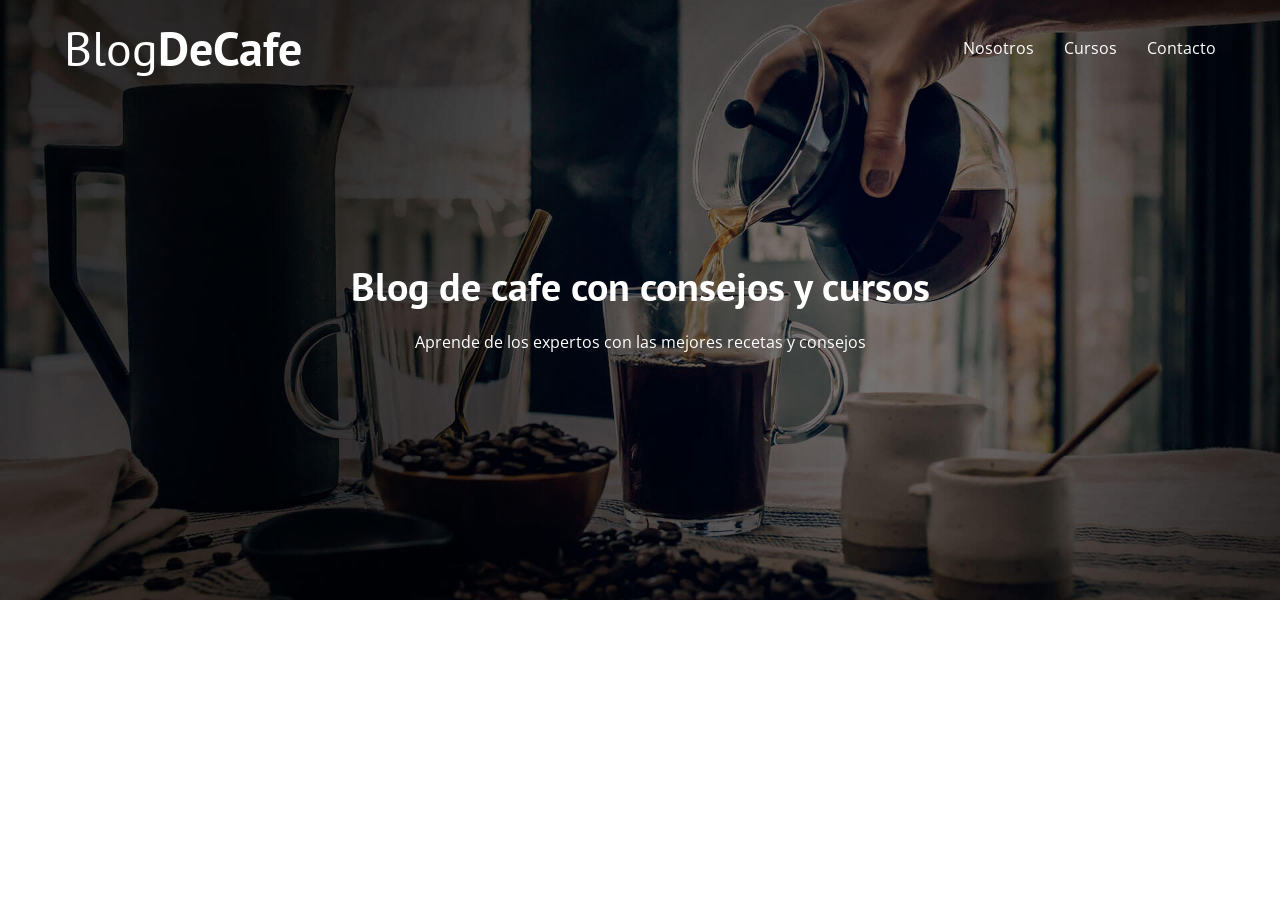
==== index.html @ f1bd3862 "practica front end blog de de cafe" ====
<!DOCTYPE html>
<html lang="en">
<head>
    <meta charset="UTF-8">
    <meta name="viewport" content="width=device-width, initial-scale=1.0">
    <title>BlogDeCafe </title>

    <!-- normalizer -->
    <link rel="stylesheet" href="css/normalize.css">

    <!-- fonts  -->
    <link rel="preconnect" href="https://fonts.googleapis.com">
    <link rel="preconnect" href="https://fonts.gstatic.com" crossorigin>
    <link href="https://fonts.googleapis.com/css2?family=Open+Sans:ital@0;1&family=PT+Sans:wght@400;700&display=swap" rel="stylesheet">

    <!-- css main style -->
    <link rel="stylesheet" href="css/style.css">
</head>
<body>
    <!-- header -->
    <header class="header">
        <div class="contenedor">
            <div class="barra">
                <!-- bloque de logo -->
                <a class="logo " href="index.html">
                    <h1 class="logo__nombre no-margin center-text">Blog<span class="logo__bold">DeCafe</span> </h1>
                </a>

                <!-- bloque de enlaces -->
                <nav class="navegacion">
                    <a href="nosotros.html" class="navegacion__enlaces">Nosotros</a>
                    <a href="cursos.html" class="navegacion__enlaces">Cursos</a>
                    <a href="contacto.html" class="navegacion__enlaces">Contacto</a>
                </nav>
            </div>
        </div>
        <div class="header__texto">
            <h2 class="no-margin">Blog de cafe con consejos y cursos</h2>
            <p class="no-margin">Aprende de los expertos con las mejores recetas y consejos</p>
        </div>
    </header>
    <!-- header -->
</body>
</html>
---- css/style.css ----
:root {

    /* Fuentes para  */
    --fuenteHeading: 'PT Sans', sans serif;
    --fuenteParrafos:'Open Sans', sans serif;

    /*colores */

    --colorPrimario : #412D15;
    --blanco:#fff;
    --negro:#000;
}
/* estilizacion primaria */
html{
    box-sizing: border-box;
    font-size: 62.5%; /* para que 1 rem sea igual a 19 ox */
}
 *, *:before, *:after {
    box-sizing: inherit;
 }

body {
    font-family: var(--fuenteParrafos);
    font-size: 16px;
    line-height:2;
}

/*globale*/

.contenedor{
    max-width: 120rem;
    width: 90%;
    margin: 0 auto;
}
a {
    text-decoration: none;
}

h1 , h2 , h3 , h4{
    font-family: var(--fuenteHeading);
}
h1 {
    font-size: 4.8rem;
}
h2 {
    font-size: 4rem;
}
h3 {
    font-size: 3.2rem;
}
h4 {
    font-size: 2.8rem;
}

img {
    max-width: 100%;
}

/* Utilidades */

.no-margin{
    margin: 0;
}
.no-padding{
    padding: 0;
}
.center-text{
    text-align: center;
}

/* main */

/* header */
.header{
    background-image: url(../img/banner.jpg);
    height: 60rem;
    background-size: cover;
    background-repeat: no-repeat;
    background-position: center center;
}
.header__texto{
    color: var(--blanco);
    text-align: center;
    margin-top: 5rem;
}
@media (min-width: 768px) {
    .header__texto{
        margin-top: 15rem;
    }
}
@media (min-width: 768px) {
    .barra{
        display: flex;
        justify-content: space-between;
        align-items: center;
    }
}
.logo{
    color:  var(--blanco);
}
.logo__nombre{
    font-weight: 400;
}
.logo__bold{
    font-weight: 700;
}
@media (min-width: 768px) {
    .navegacion{
        display: flex;
        column-gap: 3rem;
    }
}
.navegacion__enlaces{
    display: block;
    text-align: center;
    font-size: 1.6rem;
    color: var(--blanco);
    border-bottom: none;
}
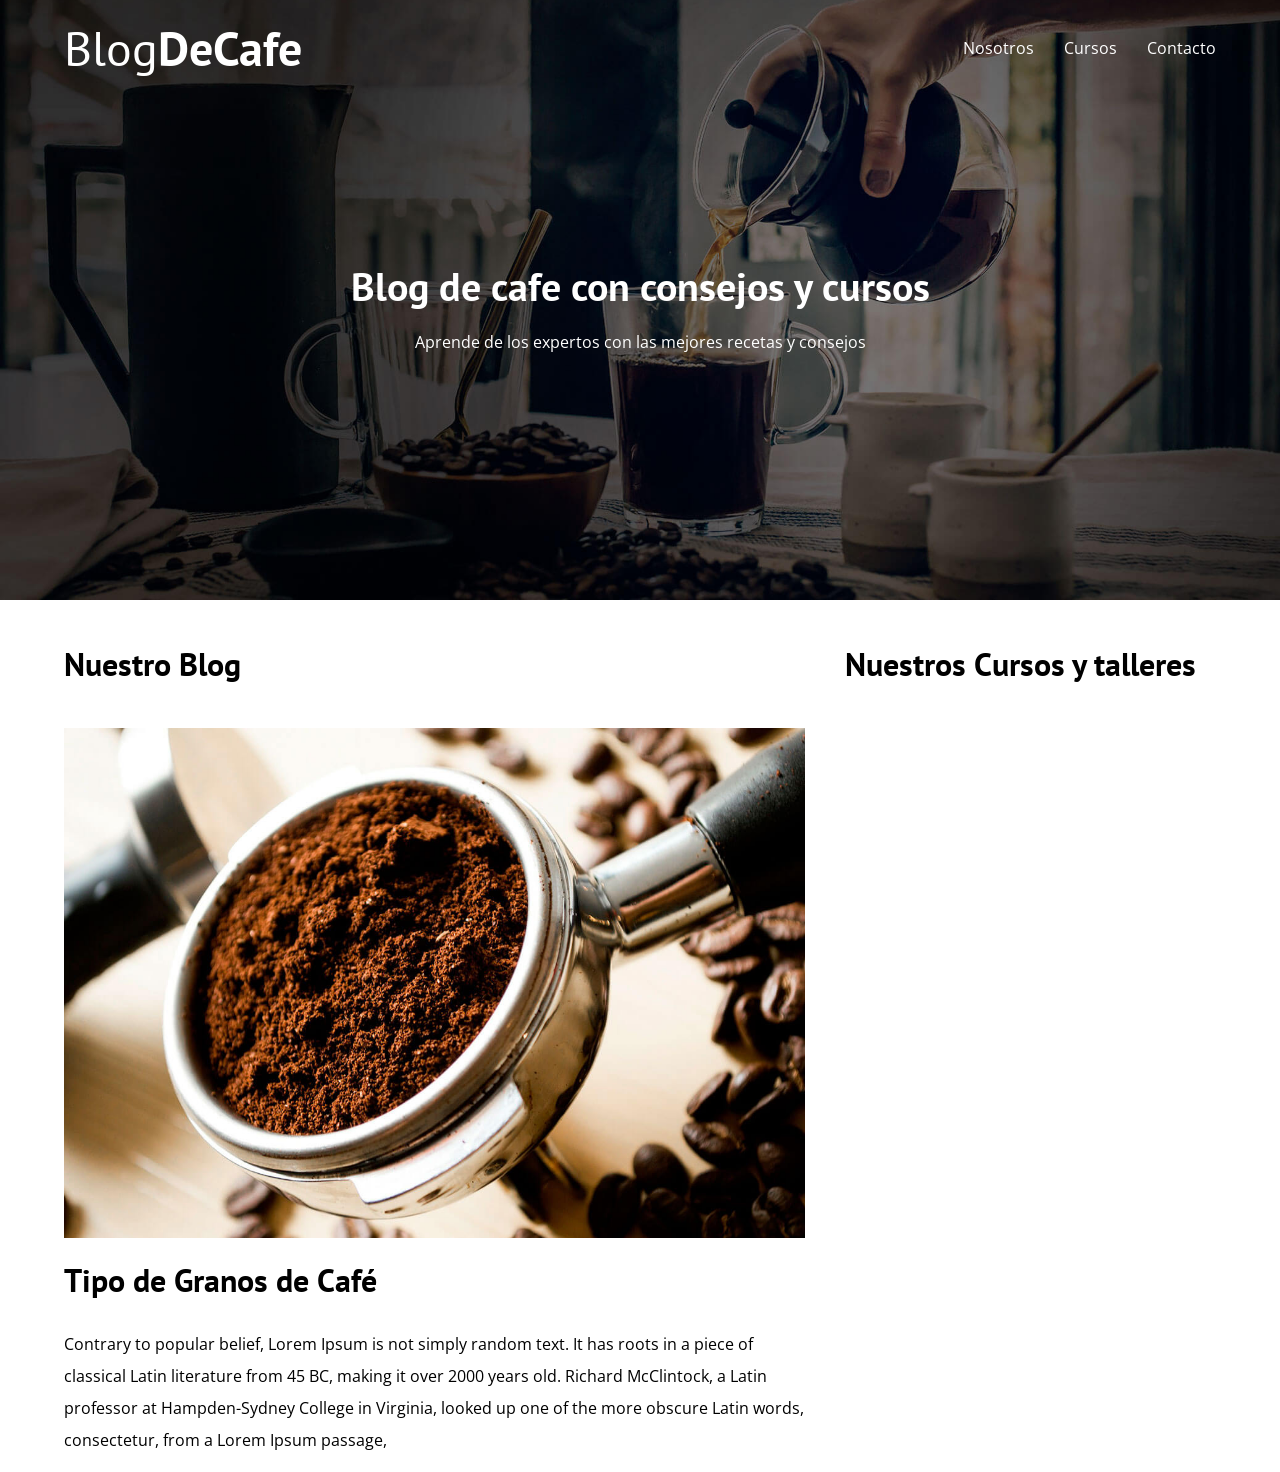
==== commit fe800dc7: "diseño de estructura de blog y estilos pendites css" ====
--- a/index.html
+++ b/index.html
@@ -40,5 +40,29 @@
         </div>
     </header>
     <!-- header -->
+
+    <div class="contenedor contenido-principal">
+        <main class="blog">
+            <h3>Nuestro Blog</h3>
+
+            <article class="entrada">
+
+                <div class="entrada__imagen">
+                    <img src="img/blog1.jpg" alt="imagen blog">
+                </div>
+
+                <div class="entrada-contenido">
+
+                    <h3 class="no-margin">Tipo de Granos de Café</h3>
+                    <p>Contrary to popular belief, Lorem Ipsum is not simply random text. It has roots in a piece of classical Latin literature from 45 BC, making it over 2000 years old. Richard McClintock, a Latin professor at Hampden-Sydney College in Virginia, looked up one of the more obscure Latin words, consectetur, from a Lorem Ipsum passage,</p>
+
+                    <a href="entrada.html" class="boton boton--primario"></a>
+                </div>
+            </article>
+        </main>
+        <aside class="sidebar">
+            <h3>Nuestros Cursos y talleres</h3>
+        </aside>
+    </div>
 </body>
 </html>
--- a/css/style.css
+++ b/css/style.css
@@ -118,4 +118,14 @@
     border-bottom: none;
 }
 
+/*  contenido principal */
 
+@media (min-width: 768px) {
+
+    .contenido-principal{
+        display: grid;
+        grid-template-columns: 2fr 1fr;
+        column-gap: 4rem;
+    }
+}
+
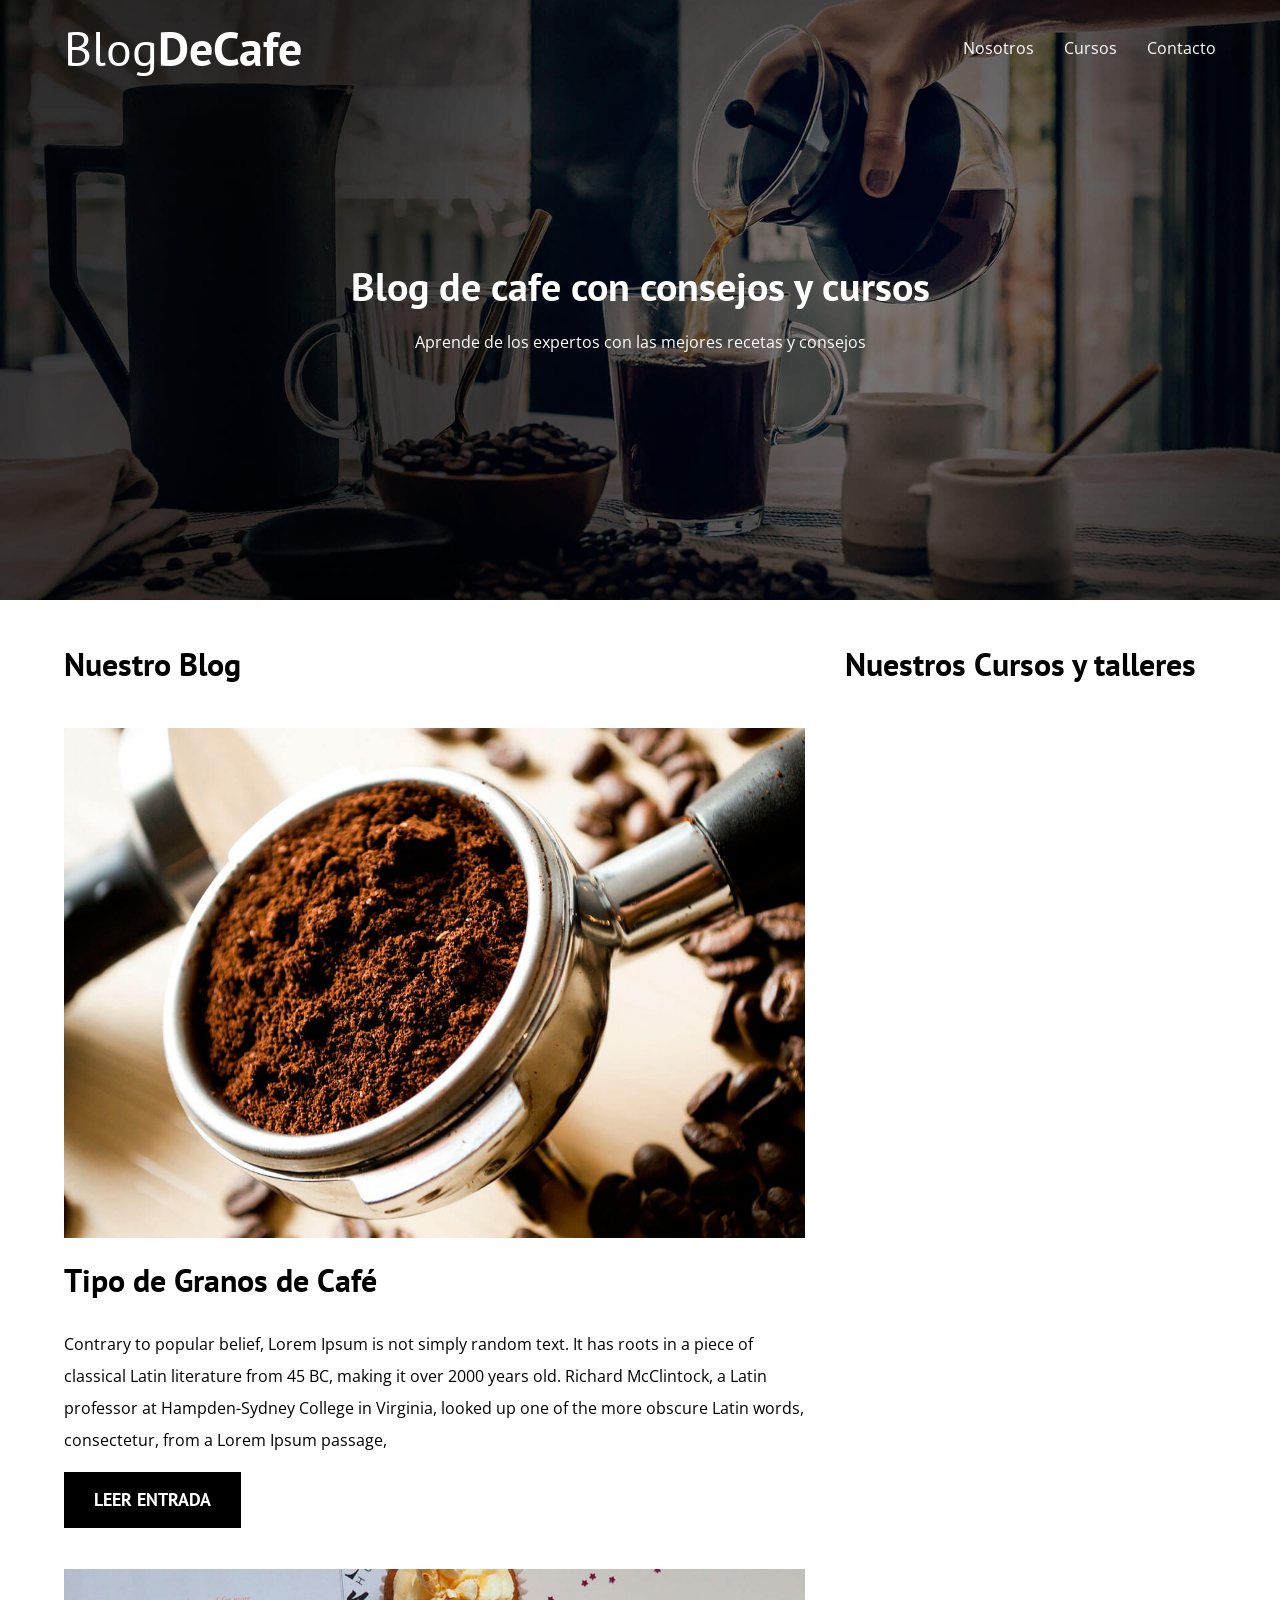
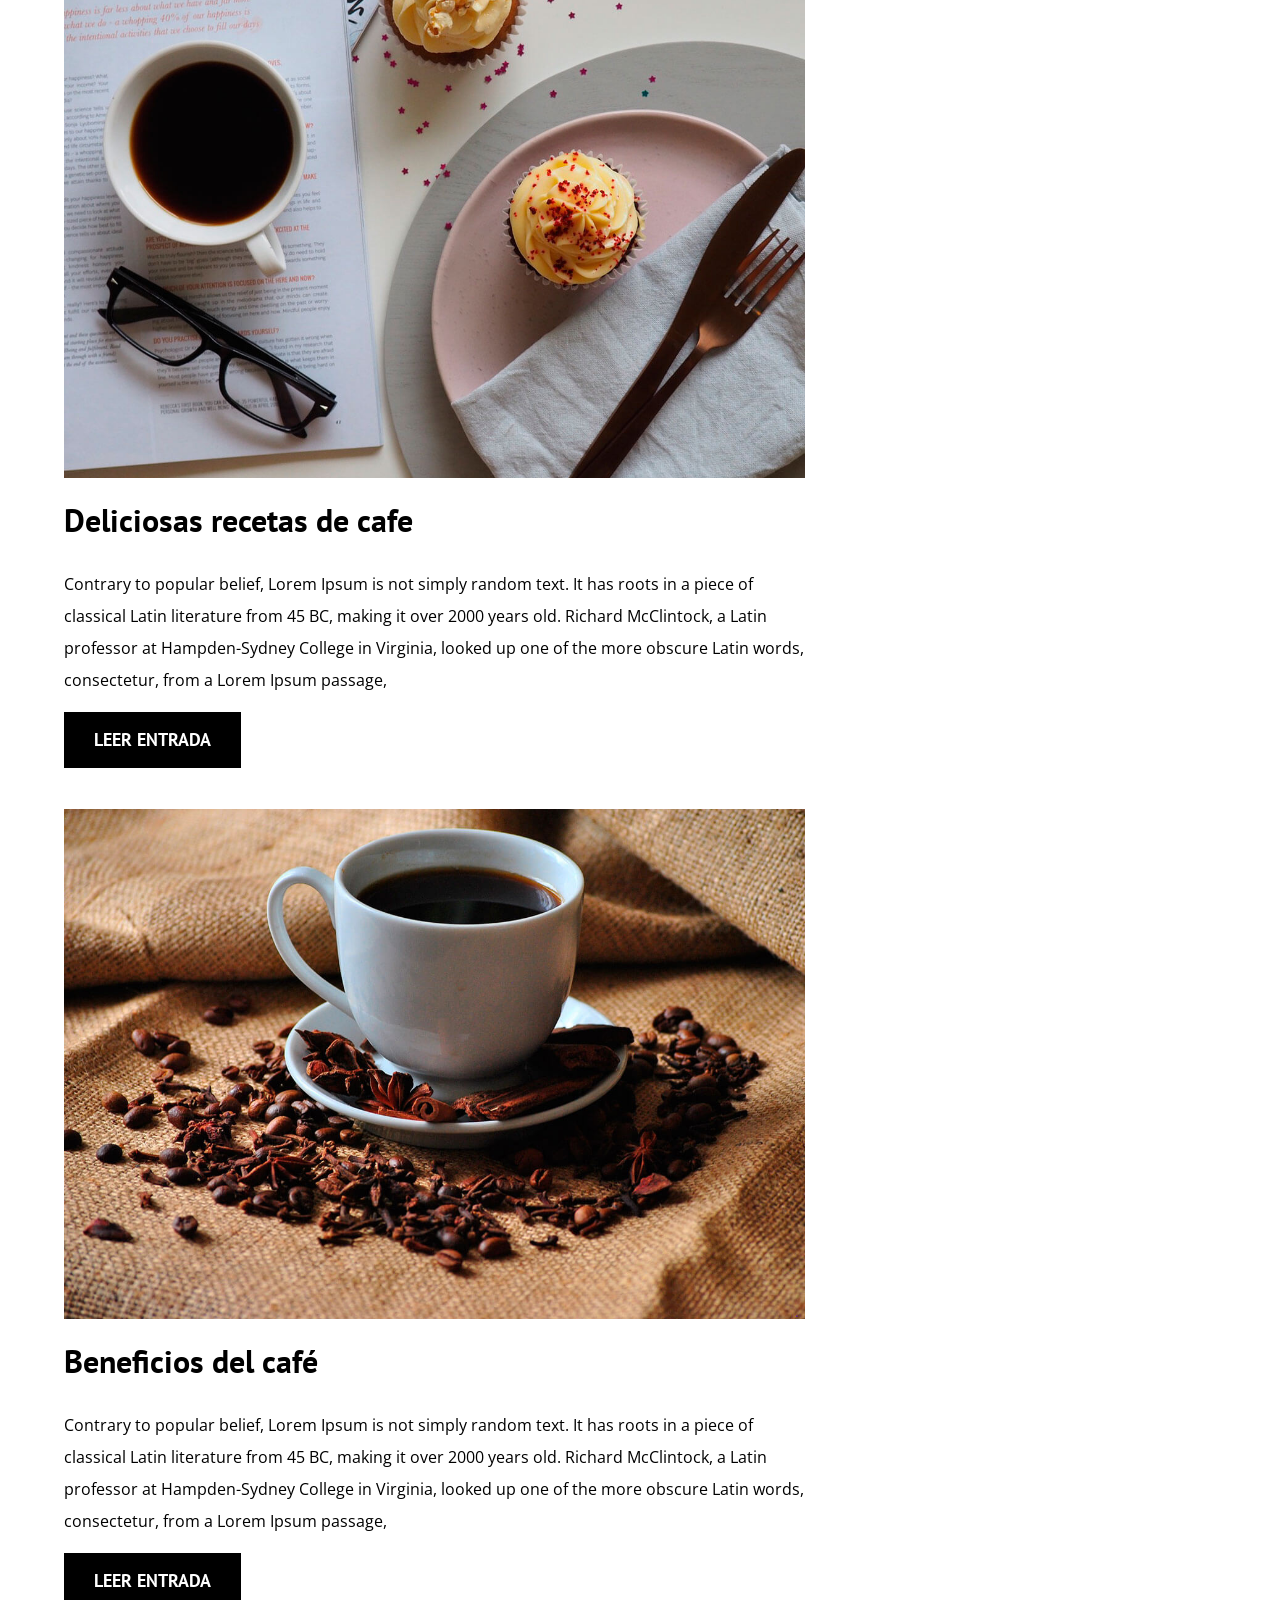
==== commit 39778528: "agregando estilos para el articulo de blog" ====
--- a/index.html
+++ b/index.html
@@ -7,7 +7,6 @@
 
     <!-- normalizer -->
     <link rel="stylesheet" href="css/normalize.css">
-
     <!-- fonts  -->
     <link rel="preconnect" href="https://fonts.googleapis.com">
     <link rel="preconnect" href="https://fonts.gstatic.com" crossorigin>
@@ -44,19 +43,34 @@
     <div class="contenedor contenido-principal">
         <main class="blog">
             <h3>Nuestro Blog</h3>
-
             <article class="entrada">
-
                 <div class="entrada__imagen">
                     <img src="img/blog1.jpg" alt="imagen blog">
                 </div>
-
                 <div class="entrada-contenido">
-
                     <h3 class="no-margin">Tipo de Granos de Café</h3>
                     <p>Contrary to popular belief, Lorem Ipsum is not simply random text. It has roots in a piece of classical Latin literature from 45 BC, making it over 2000 years old. Richard McClintock, a Latin professor at Hampden-Sydney College in Virginia, looked up one of the more obscure Latin words, consectetur, from a Lorem Ipsum passage,</p>
-
-                    <a href="entrada.html" class="boton boton--primario"></a>
+                    <a href="entrada.html" class="boton boton--primario">Leer Entrada</a>
+                </div>
+            </article>
+            <article class="entrada">
+                <div class="entrada__imagen">
+                    <img src="img/blog2.jpg" alt="imagen blog">
+                </div>
+                <div class="entrada-contenido">
+                    <h3 class="no-margin">Deliciosas recetas de cafe</h3>
+                    <p>Contrary to popular belief, Lorem Ipsum is not simply random text. It has roots in a piece of classical Latin literature from 45 BC, making it over 2000 years old. Richard McClintock, a Latin professor at Hampden-Sydney College in Virginia, looked up one of the more obscure Latin words, consectetur, from a Lorem Ipsum passage,</p>
+                    <a href="entrada.html" class="boton boton--primario">Leer Entrada</a>
+                </div>
+            </article>
+            <article class="entrada">
+                <div class="entrada__imagen">
+                    <img src="img/blog3.jpg" alt="imagen blog">
+                </div>      
+                <div class="entrada-contenido">
+                    <h3 class="no-margin">Beneficios del café</h3>
+                    <p>Contrary to popular belief, Lorem Ipsum is not simply random text. It has roots in a piece of classical Latin literature from 45 BC, making it over 2000 years old. Richard McClintock, a Latin professor at Hampden-Sydney College in Virginia, looked up one of the more obscure Latin words, consectetur, from a Lorem Ipsum passage,</p>
+                    <a href="entrada.html" class="boton boton--primario">Leer Entrada</a>
                 </div>
             </article>
         </main>
--- a/css/style.css
+++ b/css/style.css
@@ -8,6 +8,7 @@
 
     --colorPrimario : #412D15;
     --blanco:#fff;
+    --gris:#a7a7a701;
     --negro:#000;
 }
 /* estilizacion primaria */
@@ -129,3 +130,31 @@
     }
 }
 
+.entrada{
+    border-bottom: 1px solid var(--gris); 
+    margin-bottom: 2rem;
+}
+.entrada:last-of-type{
+    border: none;
+    margin-bottom: 0;
+}
+.boton{
+    display: block;
+    font-family: var(--fuenteHeading);
+    color: var(--blanco);
+    text-align: center;
+    padding: 1rem 3rem;
+    font-size: 1.8rem;
+    text-transform: uppercase;
+    font-weight: 700;
+    margin-bottom: 2rem;
+}
+@media (min-width: 768px){
+    .boton {
+        display: inline-block;
+    }
+}
+.boton--primario{
+    background-color: var(--negro);
+}
+
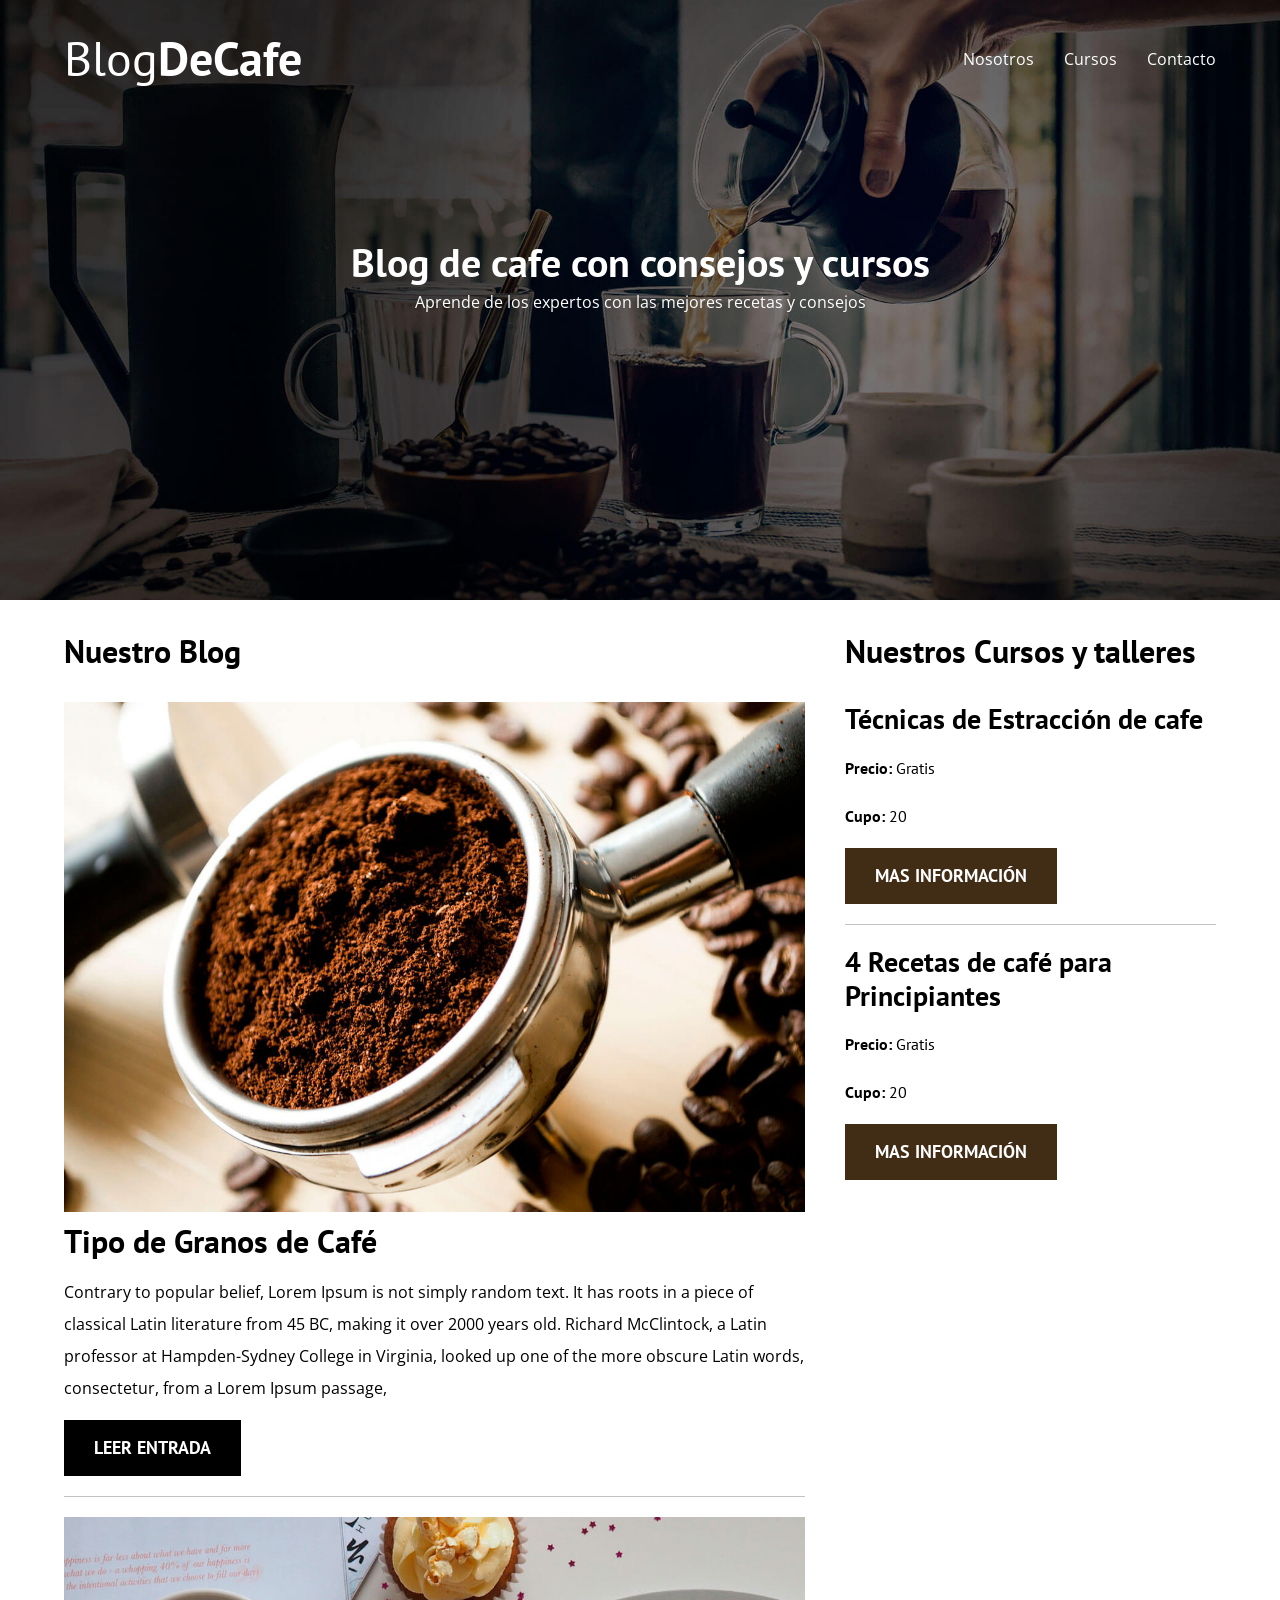
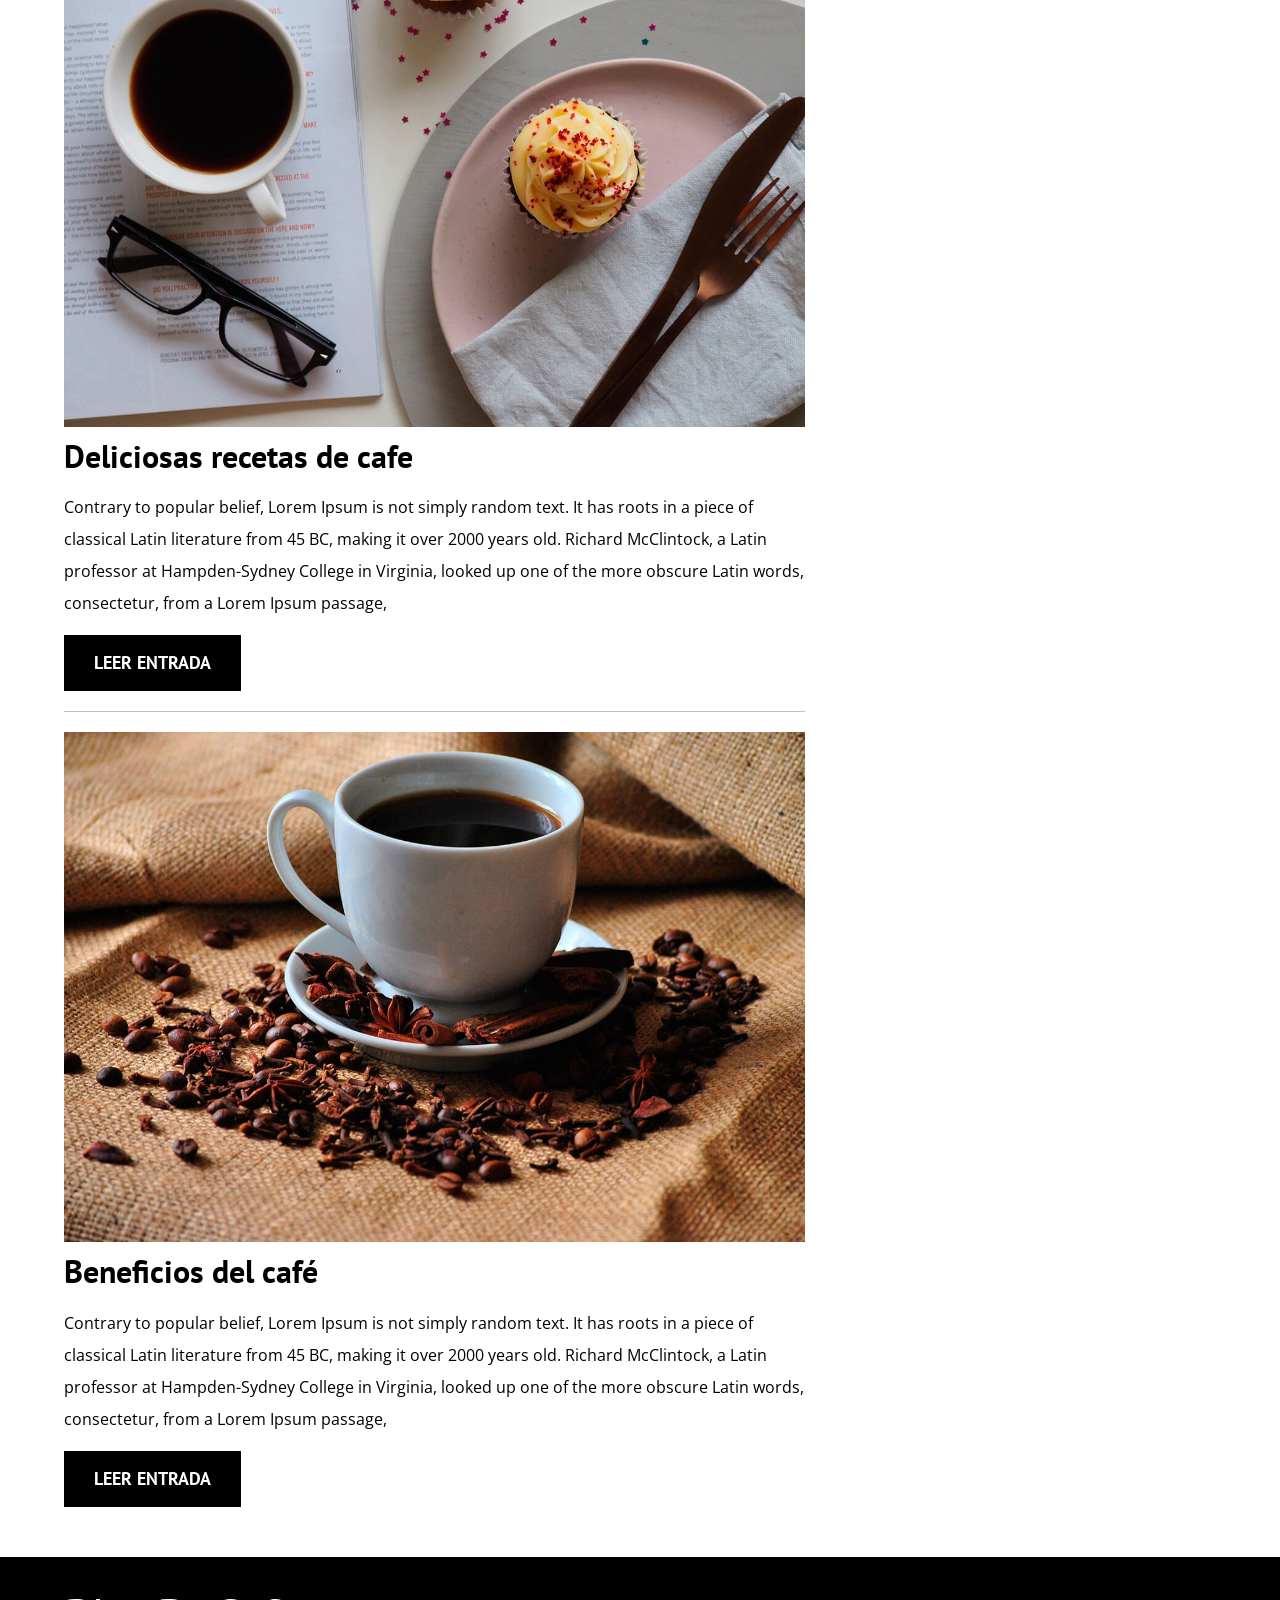
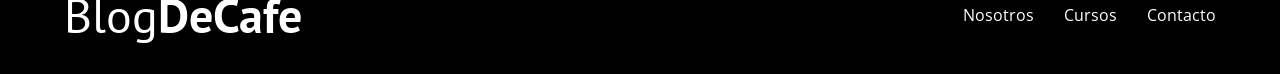
==== commit 763af6b0: "finalización de diseño index" ====
--- a/index.html
+++ b/index.html
@@ -76,7 +76,47 @@
         </main>
         <aside class="sidebar">
             <h3>Nuestros Cursos y talleres</h3>
+            <ol class="cursos no-padding">
+                <li class="widget-cursos">
+                    <h4 class="no-margin">Técnicas de Estracción de cafe</h4>
+                    <p class="widget-cursos__label">Precio:
+                        <span class="widget-cursos__info">Gratis</span>
+                    </p>
+                    <p class="widget-cursos__label">Cupo:
+                        <span class="widget-cursos__info">20</span>
+                    </p>
+                    <a href="entrada.html" class="boton boton--secundario">Mas Información</a>
+                </li>
+                 <li class="widget-cursos">
+                    <h4 class="no-margin">4 Recetas de café para Principiantes</h4>
+                    <p class="widget-cursos__label">Precio:
+                        <span class="widget-cursos__info">Gratis</span>
+                    </p>
+                    <p class="widget-cursos__label">Cupo:
+                        <span class="widget-cursos__info">20</span>
+                    </p>
+                    <a href="entrada.html" class="boton boton--secundario">Mas Información</a>
+                </li>
+            </ol>
         </aside>
     </div>
+
+    <footer class="footer">
+        <div class="contenedor">
+             <div class="barra">
+                <!-- bloque de logo -->
+                <a class="logo " href="index.html">
+                    <h1 class="logo__nombre no-margin center-text">Blog<span class="logo__bold">DeCafe</span> </h1>
+                </a>
+
+                <!-- bloque de enlaces -->
+                <nav class="navegacion">
+                    <a href="nosotros.html" class="navegacion__enlaces">Nosotros</a>
+                    <a href="cursos.html" class="navegacion__enlaces">Cursos</a>
+                    <a href="contacto.html" class="navegacion__enlaces">Contacto</a>
+                </nav>
+            </div>
+        </div>
+    </footer>
 </body>
 </html>
--- a/css/style.css
+++ b/css/style.css
@@ -8,7 +8,7 @@
 
     --colorPrimario : #412D15;
     --blanco:#fff;
-    --gris:#a7a7a701;
+    --gris:#c2c2c2;
     --negro:#000;
 }
 /* estilizacion primaria */
@@ -39,6 +39,7 @@
 
 h1 , h2 , h3 , h4{
     font-family: var(--fuenteHeading);
+    line-height: 1.2;
 }
 h1 {
     font-size: 4.8rem;
@@ -88,6 +89,9 @@
     .header__texto{
         margin-top: 15rem;
     }
+}
+.barra{
+    padding-top: 3rem;
 }
 @media (min-width: 768px) {
     .barra{
@@ -157,4 +161,33 @@
 .boton--primario{
     background-color: var(--negro);
 }
+.boton--secundario{
+    background-color: var(--colorPrimario);
+}
+.cursos{
+    list-style: none;
+}
+.widget-cursos{
+    border-bottom: 1px solid var(--gris);
+    margin-bottom: 2rem;
+}
+.widget-cursos:last-of-type{
+    border-bottom: none;
+    margin-bottom: 0;
 
+}
+.widget-cursos__label{
+    font-family: var(--fuenteHeading);
+    font-weight: bold;
+}
+.widget-cursos__info{
+    font-weight: normal;
+
+}
+.footer{
+    background-color: var(--negro);
+    padding-bottom : 3rem;
+    margin-top: 3rem;
+}
+
+
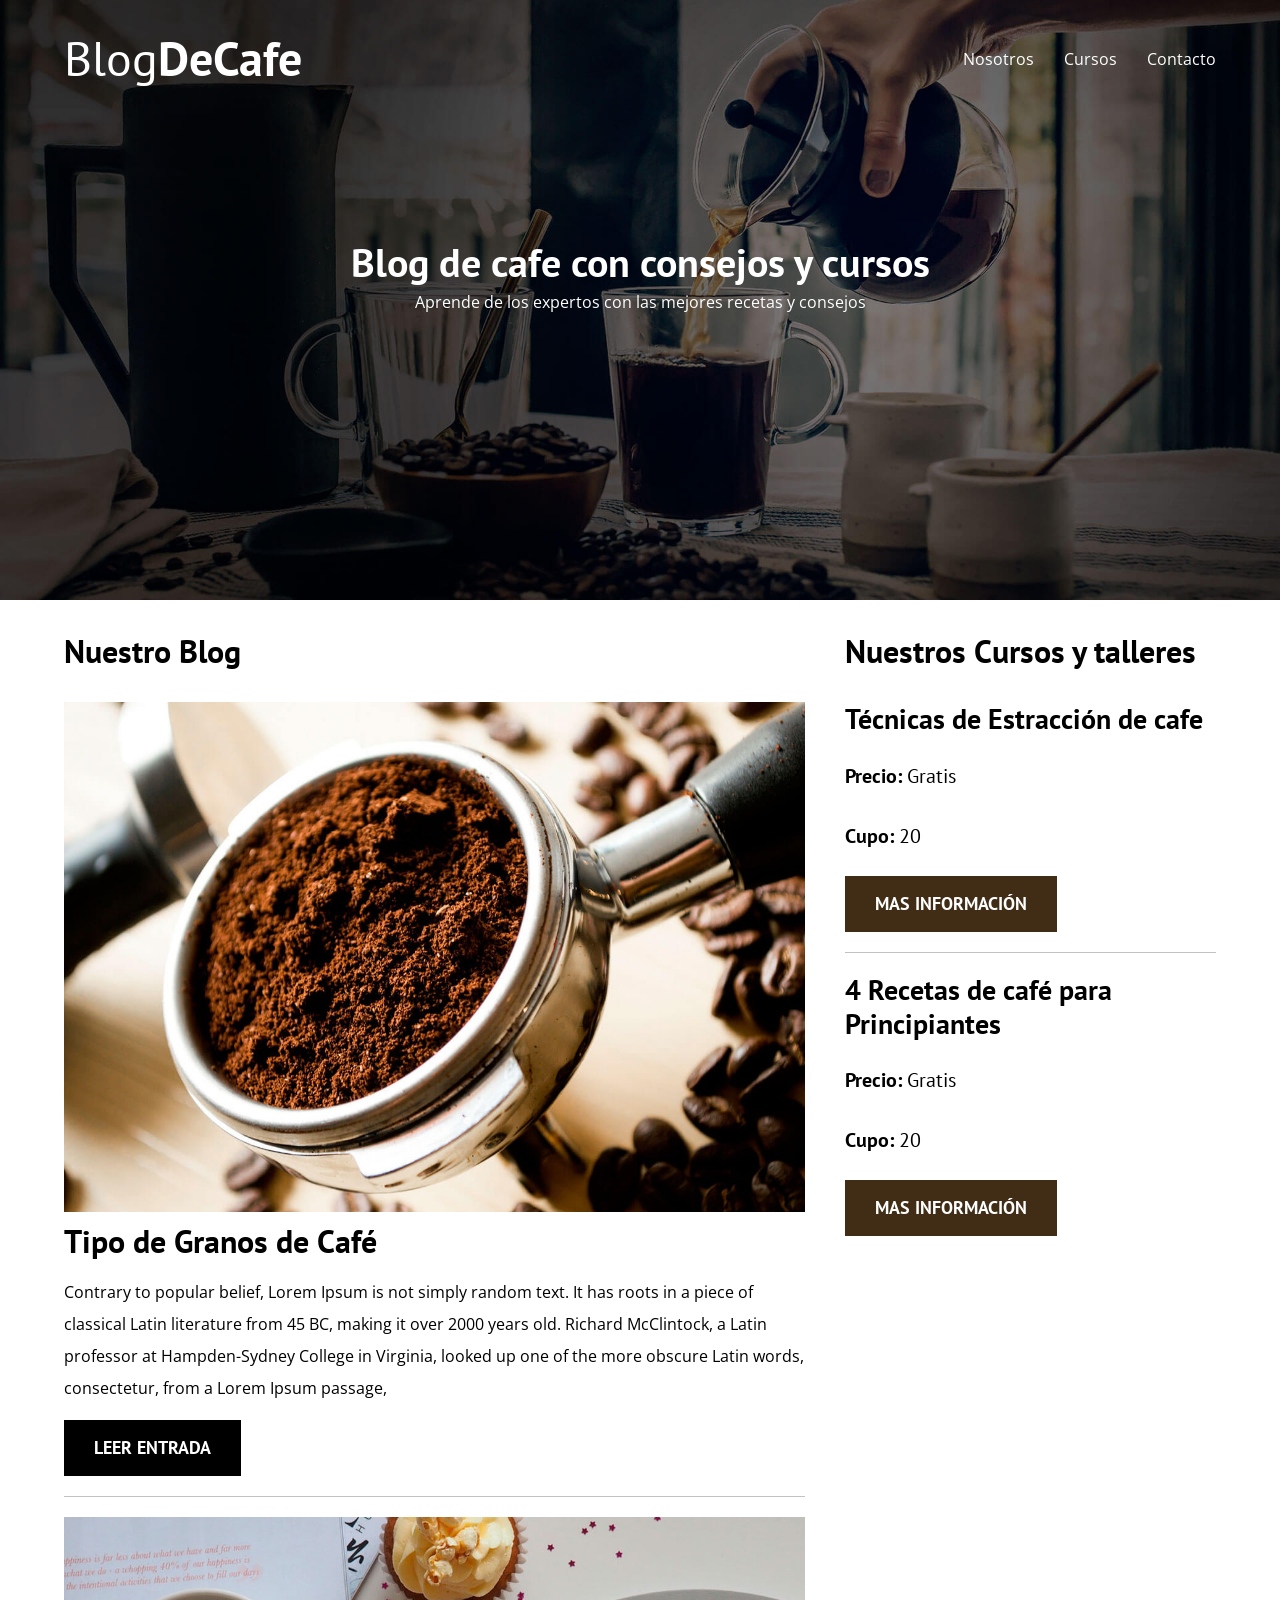
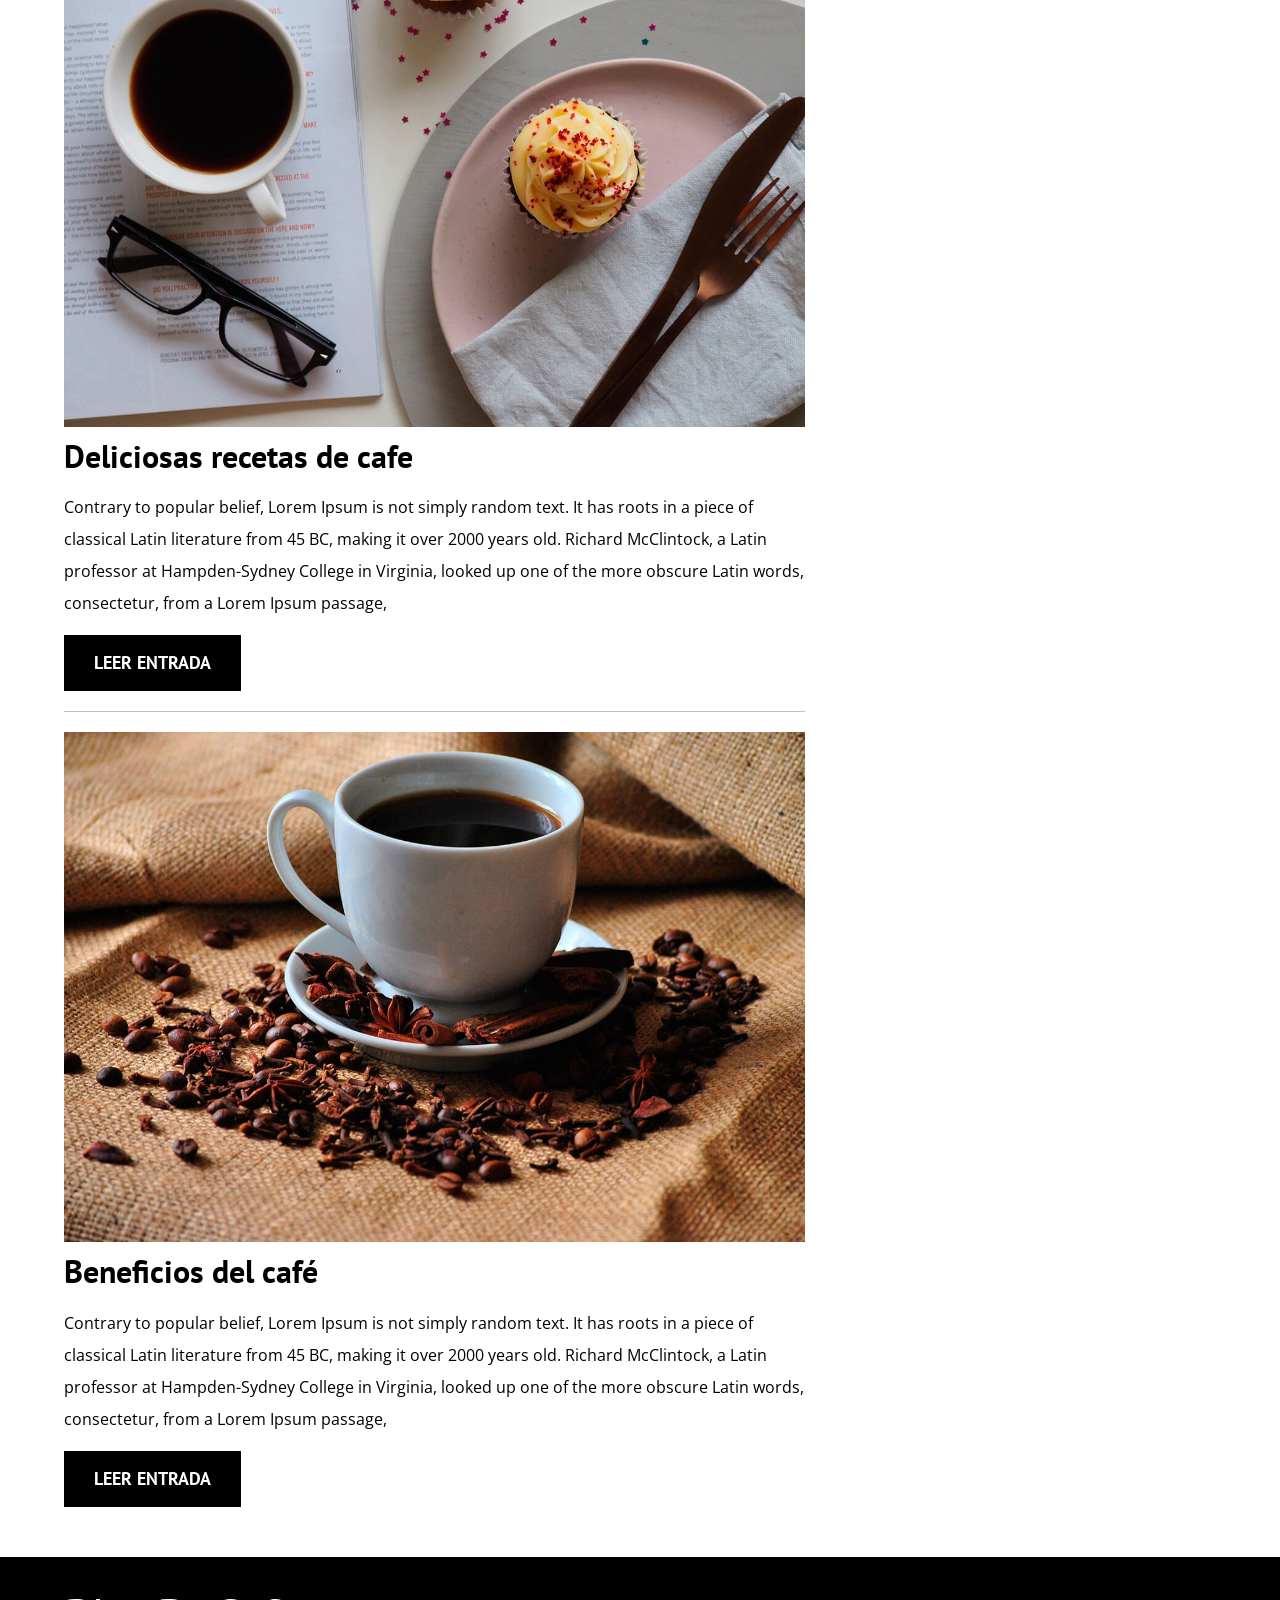
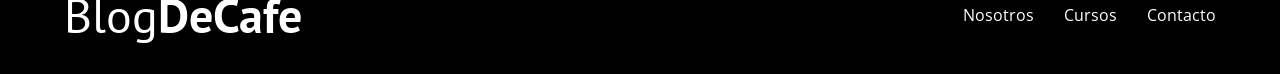
==== commit bd910548: "pagina de entrada de blog terminada" ====
--- a/index.html
+++ b/index.html
@@ -1,122 +1,166 @@
-<!DOCTYPE html>
+<!doctype html>
 <html lang="en">
-<head>
-    <meta charset="UTF-8">
-    <meta name="viewport" content="width=device-width, initial-scale=1.0">
-    <title>BlogDeCafe </title>
+  <head>
+    <meta charset="UTF-8" />
+    <meta name="viewport" content="width=device-width, initial-scale=1.0" />
+    <title>BlogDeCafe</title>
 
     <!-- normalizer -->
-    <link rel="stylesheet" href="css/normalize.css">
+    <link rel="stylesheet" href="css/normalize.css" />
     <!-- fonts  -->
-    <link rel="preconnect" href="https://fonts.googleapis.com">
-    <link rel="preconnect" href="https://fonts.gstatic.com" crossorigin>
-    <link href="https://fonts.googleapis.com/css2?family=Open+Sans:ital@0;1&family=PT+Sans:wght@400;700&display=swap" rel="stylesheet">
+    <link rel="preconnect" href="https://fonts.googleapis.com" />
+    <link rel="preconnect" href="https://fonts.gstatic.com" crossorigin />
+    <link
+      href="https://fonts.googleapis.com/css2?family=Open+Sans:ital@0;1&family=PT+Sans:wght@400;700&display=swap"
+      rel="stylesheet"
+    />
 
     <!-- css main style -->
-    <link rel="stylesheet" href="css/style.css">
-</head>
-<body>
+    <link rel="stylesheet" href="css/style.css" />
+  </head>
+  <body>
     <!-- header -->
     <header class="header">
-        <div class="contenedor">
-            <div class="barra">
-                <!-- bloque de logo -->
-                <a class="logo " href="index.html">
-                    <h1 class="logo__nombre no-margin center-text">Blog<span class="logo__bold">DeCafe</span> </h1>
-                </a>
+      <div class="contenedor">
+        <div class="barra">
+          <!-- bloque de logo -->
+          <a class="logo" href="index.html">
+            <h1 class="logo__nombre no-margin center-text">
+              Blog<span class="logo__bold">DeCafe</span>
+            </h1>
+          </a>
 
-                <!-- bloque de enlaces -->
-                <nav class="navegacion">
-                    <a href="nosotros.html" class="navegacion__enlaces">Nosotros</a>
-                    <a href="cursos.html" class="navegacion__enlaces">Cursos</a>
-                    <a href="contacto.html" class="navegacion__enlaces">Contacto</a>
-                </nav>
-            </div>
+          <!-- bloque de enlaces -->
+          <nav class="navegacion">
+            <a href="nosotros.html" class="navegacion__enlaces">Nosotros</a>
+            <a href="cursos.html" class="navegacion__enlaces">Cursos</a>
+            <a href="contacto.html" class="navegacion__enlaces">Contacto</a>
+          </nav>
         </div>
-        <div class="header__texto">
-            <h2 class="no-margin">Blog de cafe con consejos y cursos</h2>
-            <p class="no-margin">Aprende de los expertos con las mejores recetas y consejos</p>
-        </div>
+      </div>
+      <div class="header__texto">
+        <h2 class="no-margin">Blog de cafe con consejos y cursos</h2>
+        <p class="no-margin">
+          Aprende de los expertos con las mejores recetas y consejos
+        </p>
+      </div>
     </header>
     <!-- header -->
 
     <div class="contenedor contenido-principal">
-        <main class="blog">
-            <h3>Nuestro Blog</h3>
-            <article class="entrada">
-                <div class="entrada__imagen">
-                    <img src="img/blog1.jpg" alt="imagen blog">
-                </div>
-                <div class="entrada-contenido">
-                    <h3 class="no-margin">Tipo de Granos de Café</h3>
-                    <p>Contrary to popular belief, Lorem Ipsum is not simply random text. It has roots in a piece of classical Latin literature from 45 BC, making it over 2000 years old. Richard McClintock, a Latin professor at Hampden-Sydney College in Virginia, looked up one of the more obscure Latin words, consectetur, from a Lorem Ipsum passage,</p>
-                    <a href="entrada.html" class="boton boton--primario">Leer Entrada</a>
-                </div>
-            </article>
-            <article class="entrada">
-                <div class="entrada__imagen">
-                    <img src="img/blog2.jpg" alt="imagen blog">
-                </div>
-                <div class="entrada-contenido">
-                    <h3 class="no-margin">Deliciosas recetas de cafe</h3>
-                    <p>Contrary to popular belief, Lorem Ipsum is not simply random text. It has roots in a piece of classical Latin literature from 45 BC, making it over 2000 years old. Richard McClintock, a Latin professor at Hampden-Sydney College in Virginia, looked up one of the more obscure Latin words, consectetur, from a Lorem Ipsum passage,</p>
-                    <a href="entrada.html" class="boton boton--primario">Leer Entrada</a>
-                </div>
-            </article>
-            <article class="entrada">
-                <div class="entrada__imagen">
-                    <img src="img/blog3.jpg" alt="imagen blog">
-                </div>      
-                <div class="entrada-contenido">
-                    <h3 class="no-margin">Beneficios del café</h3>
-                    <p>Contrary to popular belief, Lorem Ipsum is not simply random text. It has roots in a piece of classical Latin literature from 45 BC, making it over 2000 years old. Richard McClintock, a Latin professor at Hampden-Sydney College in Virginia, looked up one of the more obscure Latin words, consectetur, from a Lorem Ipsum passage,</p>
-                    <a href="entrada.html" class="boton boton--primario">Leer Entrada</a>
-                </div>
-            </article>
-        </main>
-        <aside class="sidebar">
-            <h3>Nuestros Cursos y talleres</h3>
-            <ol class="cursos no-padding">
-                <li class="widget-cursos">
-                    <h4 class="no-margin">Técnicas de Estracción de cafe</h4>
-                    <p class="widget-cursos__label">Precio:
-                        <span class="widget-cursos__info">Gratis</span>
-                    </p>
-                    <p class="widget-cursos__label">Cupo:
-                        <span class="widget-cursos__info">20</span>
-                    </p>
-                    <a href="entrada.html" class="boton boton--secundario">Mas Información</a>
-                </li>
-                 <li class="widget-cursos">
-                    <h4 class="no-margin">4 Recetas de café para Principiantes</h4>
-                    <p class="widget-cursos__label">Precio:
-                        <span class="widget-cursos__info">Gratis</span>
-                    </p>
-                    <p class="widget-cursos__label">Cupo:
-                        <span class="widget-cursos__info">20</span>
-                    </p>
-                    <a href="entrada.html" class="boton boton--secundario">Mas Información</a>
-                </li>
-            </ol>
-        </aside>
+      <main class="blog">
+        <h3>Nuestro Blog</h3>
+        <article class="entrada">
+          <div class="entrada__imagen">
+            <img src="img/blog1.jpg" alt="imagen blog" />
+          </div>
+          <div class="entrada-contenido">
+            <h3 class="no-margin">Tipo de Granos de Café</h3>
+            <p>
+              Contrary to popular belief, Lorem Ipsum is not simply random text.
+              It has roots in a piece of classical Latin literature from 45 BC,
+              making it over 2000 years old. Richard McClintock, a Latin
+              professor at Hampden-Sydney College in Virginia, looked up one of
+              the more obscure Latin words, consectetur, from a Lorem Ipsum
+              passage,
+            </p>
+            <a href="entrada.html" class="boton boton--primario"
+              >Leer Entrada</a
+            >
+          </div>
+        </article>
+        <article class="entrada">
+          <div class="entrada__imagen">
+            <img src="img/blog2.jpg" alt="imagen blog" />
+          </div>
+          <div class="entrada-contenido">
+            <h3 class="no-margin">Deliciosas recetas de cafe</h3>
+            <p>
+              Contrary to popular belief, Lorem Ipsum is not simply random text.
+              It has roots in a piece of classical Latin literature from 45 BC,
+              making it over 2000 years old. Richard McClintock, a Latin
+              professor at Hampden-Sydney College in Virginia, looked up one of
+              the more obscure Latin words, consectetur, from a Lorem Ipsum
+              passage,
+            </p>
+            <a href="entrada.html" class="boton boton--primario"
+              >Leer Entrada</a
+            >
+          </div>
+        </article>
+        <article class="entrada">
+          <div class="entrada__imagen">
+            <img src="img/blog3.jpg" alt="imagen blog" />
+          </div>
+          <div class="entrada-contenido">
+            <h3 class="no-margin">Beneficios del café</h3>
+            <p>
+              Contrary to popular belief, Lorem Ipsum is not simply random text.
+              It has roots in a piece of classical Latin literature from 45 BC,
+              making it over 2000 years old. Richard McClintock, a Latin
+              professor at Hampden-Sydney College in Virginia, looked up one of
+              the more obscure Latin words, consectetur, from a Lorem Ipsum
+              passage,
+            </p>
+            <a href="entrada.html" class="boton boton--primario"
+              >Leer Entrada</a
+            >
+          </div>
+        </article>
+      </main>
+      <aside class="sidebar">
+        <h3>Nuestros Cursos y talleres</h3>
+        <ol class="cursos no-padding">
+          <li class="widget-cursos">
+            <h4 class="no-margin">Técnicas de Estracción de cafe</h4>
+            <p class="widget-cursos__label">
+              Precio:
+              <span class="widget-cursos__info">Gratis</span>
+            </p>
+            <p class="widget-cursos__label">
+              Cupo:
+              <span class="widget-cursos__info">20</span>
+            </p>
+            <a href="entrada.html" class="boton boton--secundario"
+              >Mas Información</a
+            >
+          </li>
+          <li class="widget-cursos">
+            <h4 class="no-margin">4 Recetas de café para Principiantes</h4>
+            <p class="widget-cursos__label">
+              Precio:
+              <span class="widget-cursos__info">Gratis</span>
+            </p>
+            <p class="widget-cursos__label">
+              Cupo:
+              <span class="widget-cursos__info">20</span>
+            </p>
+            <a href="entrada.html" class="boton boton--secundario"
+              >Mas Información</a
+            >
+          </li>
+        </ol>
+      </aside>
     </div>
 
     <footer class="footer">
-        <div class="contenedor">
-             <div class="barra">
-                <!-- bloque de logo -->
-                <a class="logo " href="index.html">
-                    <h1 class="logo__nombre no-margin center-text">Blog<span class="logo__bold">DeCafe</span> </h1>
-                </a>
+      <div class="contenedor">
+        <div class="barra">
+          <!-- bloque de logo -->
+          <a class="logo" href="index.html">
+            <h1 class="logo__nombre no-margin center-text">
+              Blog<span class="logo__bold">DeCafe</span>
+            </h1>
+          </a>
 
-                <!-- bloque de enlaces -->
-                <nav class="navegacion">
-                    <a href="nosotros.html" class="navegacion__enlaces">Nosotros</a>
-                    <a href="cursos.html" class="navegacion__enlaces">Cursos</a>
-                    <a href="contacto.html" class="navegacion__enlaces">Contacto</a>
-                </nav>
-            </div>
+          <!-- bloque de enlaces -->
+          <nav class="navegacion">
+            <a href="nosotros.html" class="navegacion__enlaces">Nosotros</a>
+            <a href="cursos.html" class="navegacion__enlaces">Cursos</a>
+            <a href="contacto.html" class="navegacion__enlaces">Contacto</a>
+          </nav>
         </div>
+      </div>
     </footer>
-</body>
+  </body>
 </html>
--- a/css/style.css
+++ b/css/style.css
@@ -184,10 +184,56 @@
     font-weight: normal;
 
 }
+.widget-cursos__label,
+.widget-cursos__info{
+    font-size: 2rem;
+}
 .footer{
     background-color: var(--negro);
     padding-bottom : 3rem;
     margin-top: 3rem;
 }
-
-
+/* sobre nosotros */
+
+@media (min-width: 768px) {
+    .sobre-nosotros {
+        display: grid;
+        grid-template-columns: repeat(2 , 1fr);
+        column-gap: 2rem;
+    }
+}
+/* Cursos */
+.curso{
+    padding: 3rem 0;
+    border-bottom: 1px solid var(--gris);
+}
+@media (min-width: 768px) {
+    .curso{
+        display: grid;
+        grid-template-columns: 1fr 2fr;
+        column-gap: 2rem;
+    }
+}
+
+.curso:last-of-type {
+     border-bottom: none;
+}
+.curso__label{
+    font-family: var(--fuenteHeading);
+    font-weight: bold;
+}
+.curso__info{
+    font-weight: normal;
+}
+.curso__label,
+.curso__info{
+    font-size: 2rem;
+}
+ /* entrada de blog */
+ 
+ .blog{
+    display: block;
+ }
+ .blog__imagen{
+    
+ }
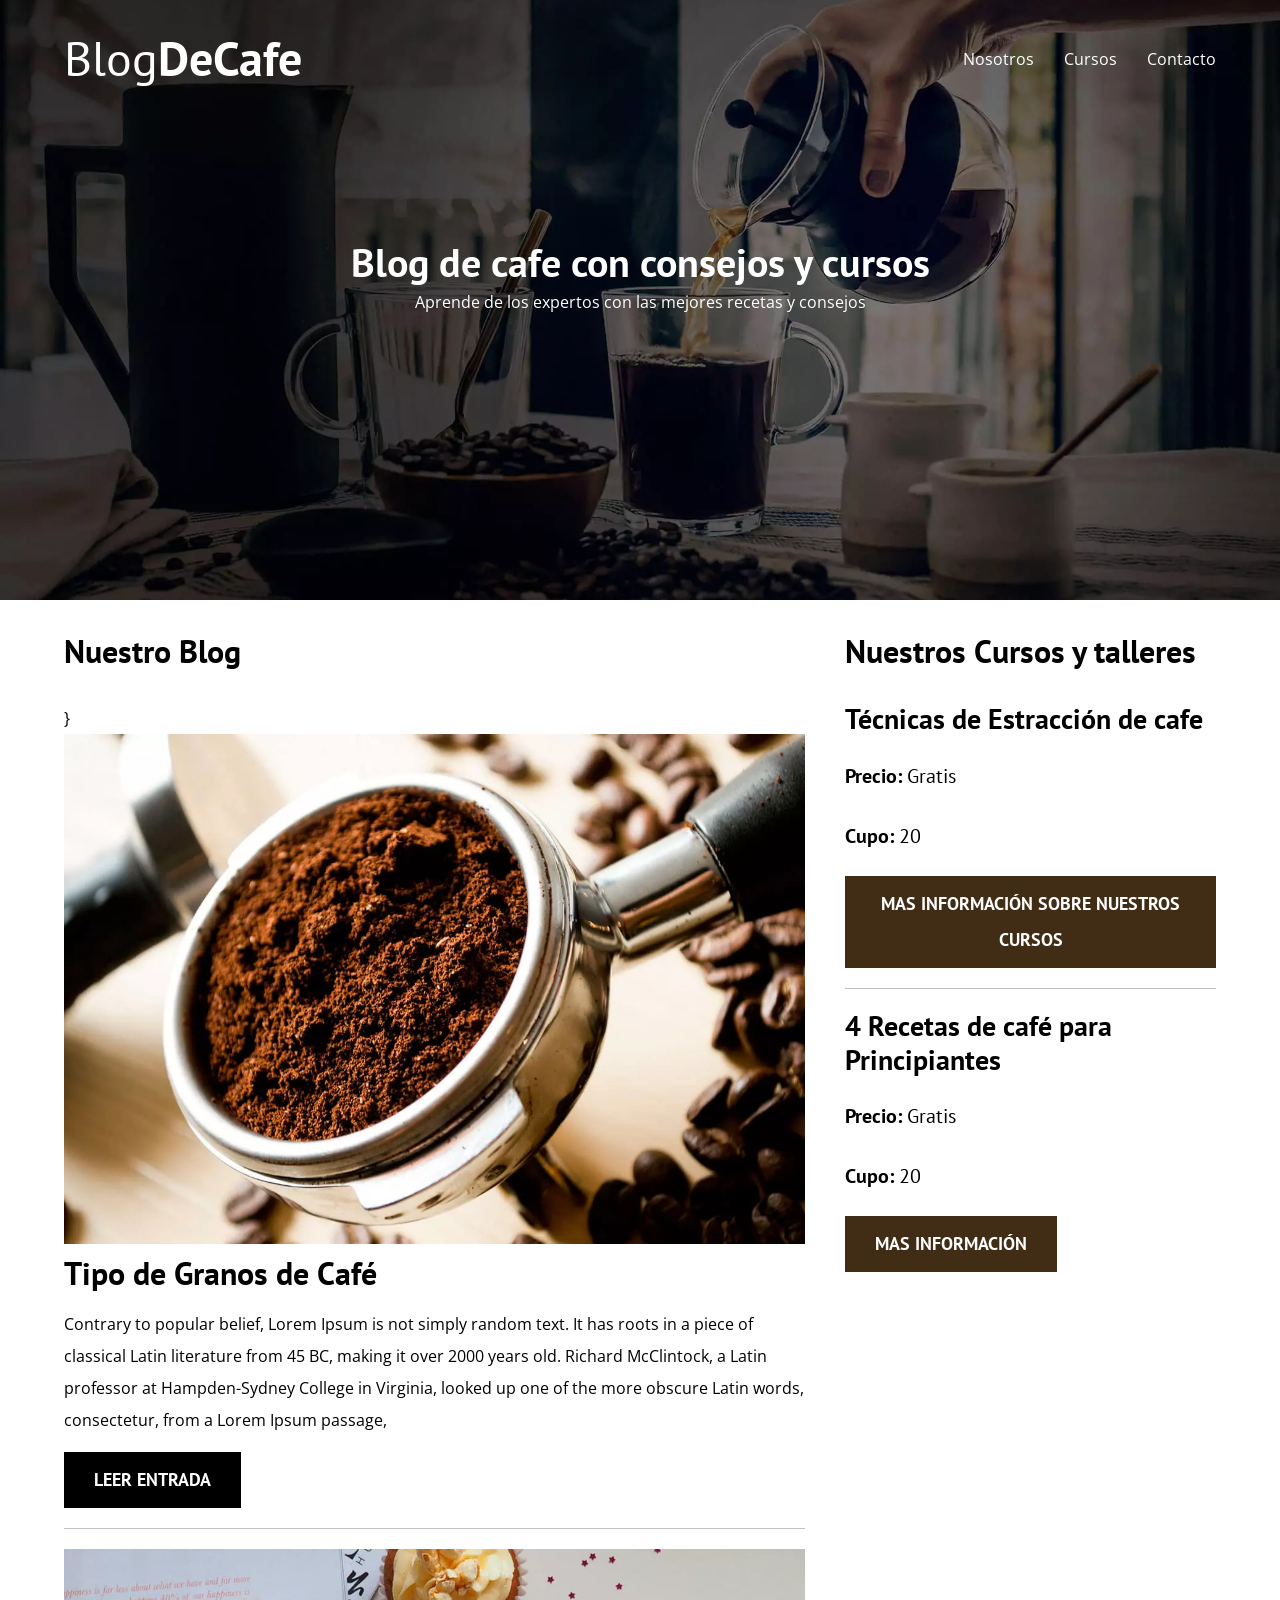
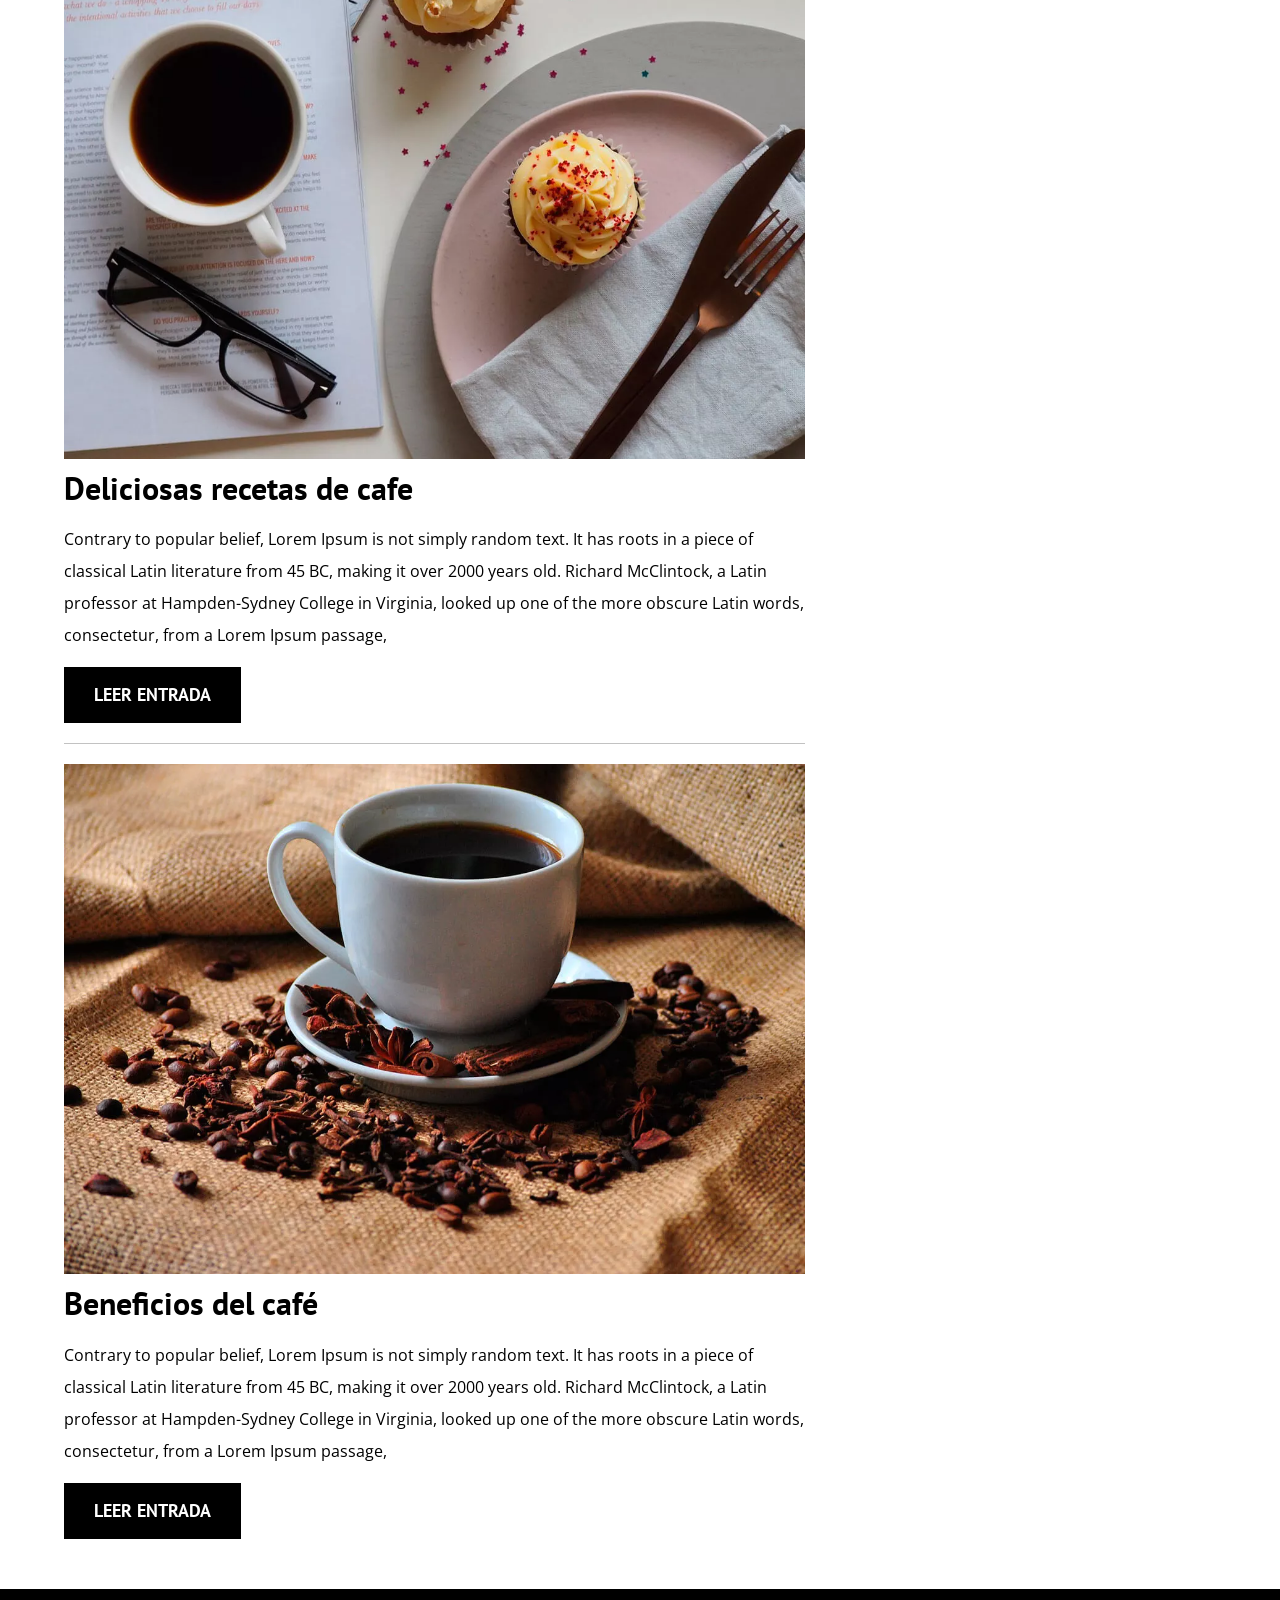
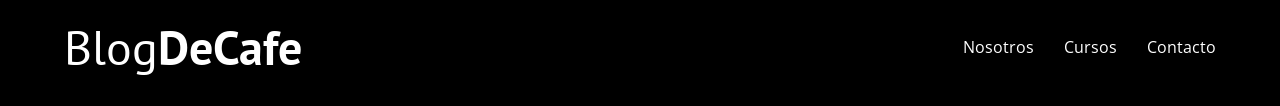
==== commit 854deb6a: "blog de cafe culminado" ====
--- a/index.html
+++ b/index.html
@@ -3,11 +3,23 @@
   <head>
     <meta charset="UTF-8" />
     <meta name="viewport" content="width=device-width, initial-scale=1.0" />
+    <meta name="description" content="Página web de blog de café">
     <title>BlogDeCafe</title>
+    <!-- prefetch -->
+    <!-- sirve para que una pagina se sobrecarge -->
+    <link rel="prefetch" href="nosotros.html" as="document" />
 
-    <!-- normalizer -->
+    <!-- preload -->
+    <!-- sirve para que el sitio web priorice lo que tiene que cargar primero-->
+    <link rel="preload" href="css/normalize.css" as="style" />
     <link rel="stylesheet" href="css/normalize.css" />
-    <!-- fonts  -->
+
+    <link
+      rel="stylesheet"
+      href="https://fonts.googleapis.com/css2?family=Open+Sans:ital@0;1&family=PT+Sans:wght@400;700&display=swap"
+      as="fonts"
+      crossorigin="crossorigin"
+    />
     <link rel="preconnect" href="https://fonts.googleapis.com" />
     <link rel="preconnect" href="https://fonts.gstatic.com" crossorigin />
     <link
@@ -15,8 +27,11 @@
       rel="stylesheet"
     />
 
-    <!-- css main style -->
+    <link rel="preload" href="css/style.css" as="style" />
     <link rel="stylesheet" href="css/style.css" />
+
+    <!-- ejemplo tambien imagenes -->
+
   </head>
   <body>
     <!-- header -->
@@ -51,8 +66,13 @@
       <main class="blog">
         <h3>Nuestro Blog</h3>
         <article class="entrada">
-          <div class="entrada__imagen">
-            <img src="img/blog1.jpg" alt="imagen blog" />
+          <div class="entrada__imagen">}
+            <!-- la etiqueta picture sirve para que el sitio web pueda cargar cada tipo de imagen priorizando 
+             primero el tipo webp si es compatible el navegador en caso contrario abrira el img -->
+            <picture>
+              <source loading="lazy" srcset="img/blog1.webp" type="image/webp">
+              <img loading="lazy" src="img/blog1.jpg" alt="imagen blog" />
+            </picture>  
           </div>
           <div class="entrada-contenido">
             <h3 class="no-margin">Tipo de Granos de Café</h3>
@@ -71,7 +91,10 @@
         </article>
         <article class="entrada">
           <div class="entrada__imagen">
-            <img src="img/blog2.jpg" alt="imagen blog" />
+            <picture>
+              <source loading="lazy" srcset="img/blog2.webp" type="image/webp">
+              <img loading="lazy" src="img/blog2.jpg" alt="imagen blog" />
+            </picture> 
           </div>
           <div class="entrada-contenido">
             <h3 class="no-margin">Deliciosas recetas de cafe</h3>
@@ -90,7 +113,10 @@
         </article>
         <article class="entrada">
           <div class="entrada__imagen">
-            <img src="img/blog3.jpg" alt="imagen blog" />
+            <picture>
+              <source loading="lazy" srcset="img/blog3.webp" type="image/webp">
+              <img loading="lazy" src="img/blog3.jpg" alt="imagen blog" />
+            </picture> 
           </div>
           <div class="entrada-contenido">
             <h3 class="no-margin">Beneficios del café</h3>
@@ -122,7 +148,7 @@
               <span class="widget-cursos__info">20</span>
             </p>
             <a href="entrada.html" class="boton boton--secundario"
-              >Mas Información</a
+              >Mas Información Sobre Nuestros Cursos</a
             >
           </li>
           <li class="widget-cursos">
@@ -162,5 +188,9 @@
         </div>
       </div>
     </footer>
+
+    <!-- scripts -->
+
+    <script src="js/modernizr.js"></script>
   </body>
 </html>
--- a/css/style.css
+++ b/css/style.css
@@ -73,8 +73,14 @@
 /* main */
 
 /* header */
+
+.webp .header{
+    background-image: url('../img/banner.webp');
+}
+.no-webp .header{
+    background-image: url('../img/banner.jpg');
+}
 .header{
-    background-image: url(../img/banner.jpg);
     height: 60rem;
     background-size: cover;
     background-repeat: no-repeat;
@@ -152,11 +158,15 @@
     text-transform: uppercase;
     font-weight: 700;
     margin-bottom: 2rem;
+    border: none;
 }
 @media (min-width: 768px){
     .boton {
         display: inline-block;
     }
+}
+.boton:hover{
+    cursor: pointer;
 }
 .boton--primario{
     background-color: var(--negro);
@@ -234,6 +244,40 @@
  .blog{
     display: block;
  }
- .blog__imagen{
-    
- }
+
+ /* contacto */
+.contacto-bg{
+    background-image: url(../img/contacto.jpg);
+    height: 40rem;
+    background-size: cover;
+    background-repeat: no-repeat;
+}
+
+.formulario{
+    background-color: var(--blanco);
+    margin: -5rem auto 0 auto;
+    width: 95%;
+    padding: 5rem;
+}
+.campo{
+    display: flex;
+    margin-bottom: 2rem;
+}
+.campo__label{
+    flex: 0 0 9rem;
+    text-align: right;
+    padding-right: 2rem;
+}
+.campo__field{
+    flex: 1;
+    border: 1px solid  var(--gris);
+}
+.campo__field--textarea{
+    height: 20rem;
+}
+
+
+
+
+
+ 
--- a/css/style.css
+++ b/css/style.css
@@ -73,8 +73,14 @@
 /* main */
 
 /* header */
+
+.webp .header{
+    background-image: url('../img/banner.webp');
+}
+.no-webp .header{
+    background-image: url('../img/banner.jpg');
+}
 .header{
-    background-image: url(../img/banner.jpg);
     height: 60rem;
     background-size: cover;
     background-repeat: no-repeat;
@@ -152,11 +158,15 @@
     text-transform: uppercase;
     font-weight: 700;
     margin-bottom: 2rem;
+    border: none;
 }
 @media (min-width: 768px){
     .boton {
         display: inline-block;
     }
+}
+.boton:hover{
+    cursor: pointer;
 }
 .boton--primario{
     background-color: var(--negro);
@@ -234,6 +244,40 @@
  .blog{
     display: block;
  }
- .blog__imagen{
-    
- }
+
+ /* contacto */
+.contacto-bg{
+    background-image: url(../img/contacto.jpg);
+    height: 40rem;
+    background-size: cover;
+    background-repeat: no-repeat;
+}
+
+.formulario{
+    background-color: var(--blanco);
+    margin: -5rem auto 0 auto;
+    width: 95%;
+    padding: 5rem;
+}
+.campo{
+    display: flex;
+    margin-bottom: 2rem;
+}
+.campo__label{
+    flex: 0 0 9rem;
+    text-align: right;
+    padding-right: 2rem;
+}
+.campo__field{
+    flex: 1;
+    border: 1px solid  var(--gris);
+}
+.campo__field--textarea{
+    height: 20rem;
+}
+
+
+
+
+
+ 
